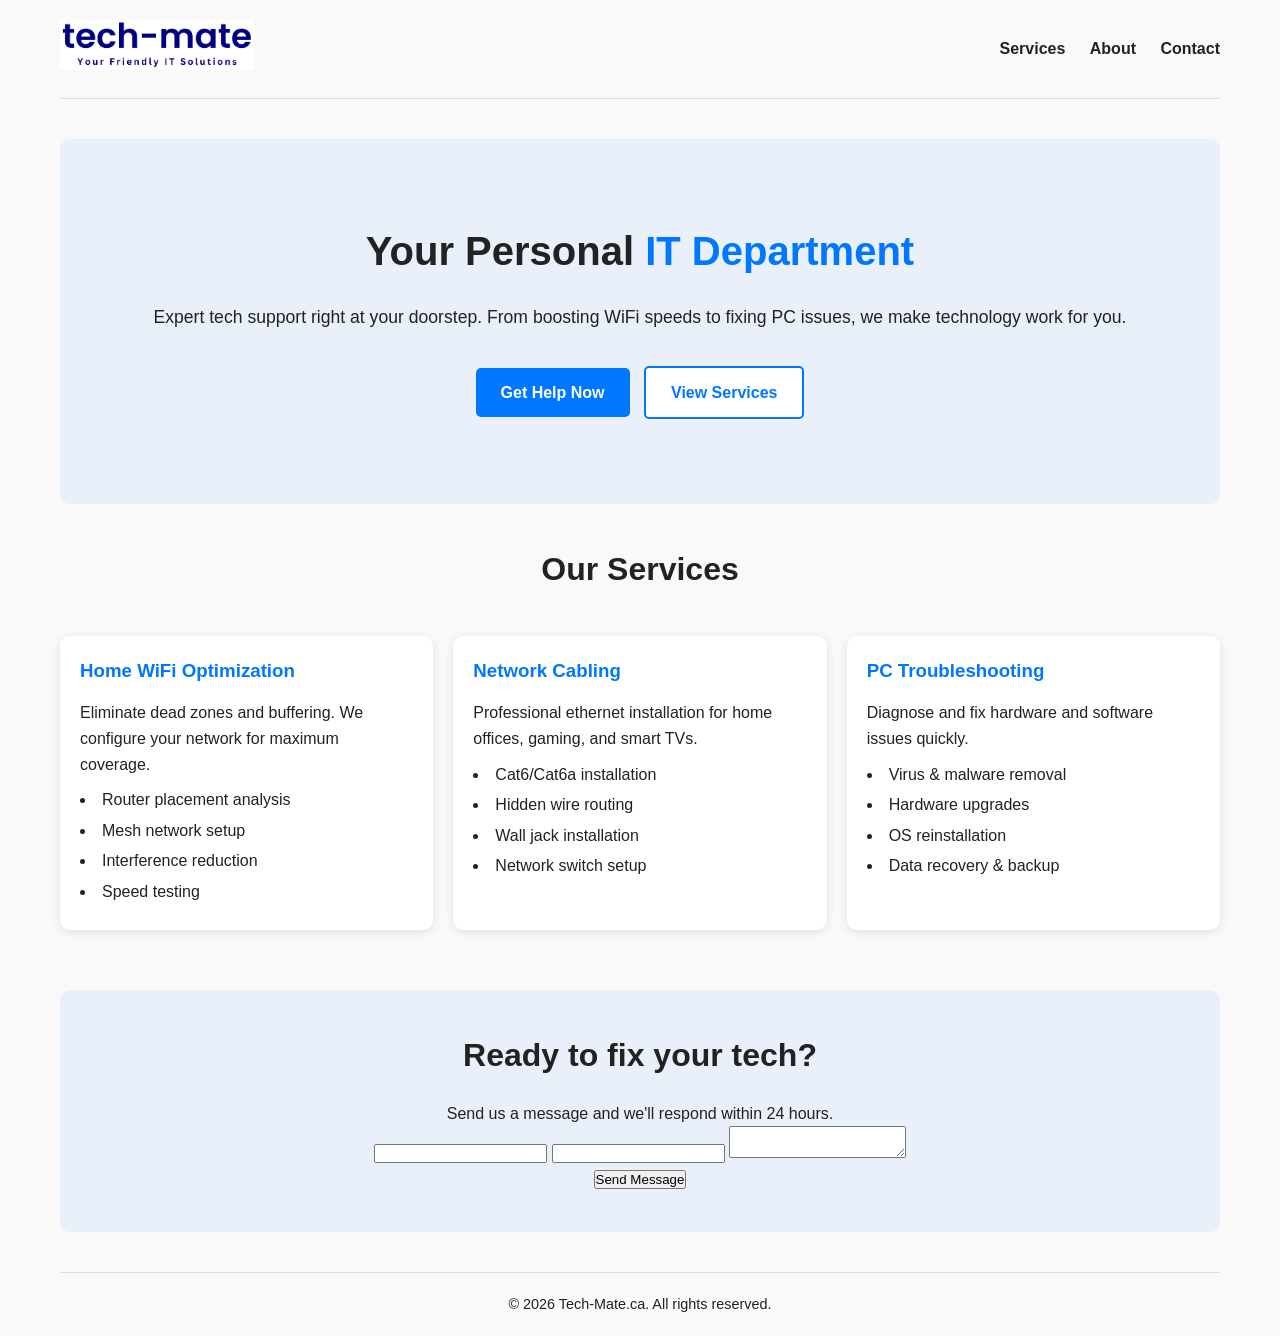
==== index.html @ 9d609108 "Update index.html" ====
<!DOCTYPE html>
<html lang="en">
<head>
  <meta charset="UTF-8">
  <meta name="viewport" content="width=device-width, initial-scale=1.0">
  <title>Tech-Mate Support</title>
  <link rel="icon" href="Tech-Mate Support_files/logo.png" type="image/png">
  <link rel="stylesheet" href="Tech-Mate Support_files/styles.css">
  <script src="Tech-Mate Support_files/script.js" defer></script>
</head>
<body>
  <div class="site-wrapper">
    <!-- Header -->
    <header class="site-header">
      <a href="index.html" class="logo">
        <img src="Tech-Mate Support_files/tech-mate.png" alt="Tech-Mate Logo">
      </a>
      <nav class="nav">
        <a href="#services">Services</a>
        <a href="#about">About</a>
        <a href="#contact">Contact</a>
      </nav>
    </header>

    <!-- Hero -->
    <section class="hero">
      <h1>Your Personal <span class="highlight">IT Department</span></h1>
      <p>Expert tech support right at your doorstep. From boosting WiFi speeds to fixing PC issues, we make technology work for you.</p>
      <a href="#contact" class="btn-primary">Get Help Now</a>
      <a href="#services" class="btn-secondary">View Services</a>
    </section>

    <!-- Services -->
    <section id="services" class="services">
      <h2>Our Services</h2>
      <div class="service-cards">
        <div class="card">
          <h3>Home WiFi Optimization</h3>
          <p>Eliminate dead zones and buffering. We configure your network for maximum coverage.</p>
          <ul>
            <li>Router placement analysis</li>
            <li>Mesh network setup</li>
            <li>Interference reduction</li>
            <li>Speed testing</li>
          </ul>
        </div>
        <div class="card">
          <h3>Network Cabling</h3>
          <p>Professional ethernet installation for home offices, gaming, and smart TVs.</p>
          <ul>
            <li>Cat6/Cat6a installation</li>
            <li>Hidden wire routing</li>
            <li>Wall jack installation</li>
            <li>Network switch setup</li>
          </ul>
        </div>
        <div class="card">
          <h3>PC Troubleshooting</h3>
          <p>Diagnose and fix hardware and software issues quickly.</p>
          <ul>
            <li>Virus & malware removal</li>
            <li>Hardware upgrades</li>
            <li>OS reinstallation</li>
            <li>Data recovery & backup</li>
          </ul>
        </div>
      </div>
    </section>

    <!-- Contact -->
    <section id="contact" class="contact">
      <h2>Ready to fix your tech?</h2>
      <p>Send us a message and we'll respond within 24 hours.</p>
      <form action="https://formsubmit.co/info@tech-mate.ca" method="POST" class="space-y-6">
        <div class="form-row">
          <input type="text" name="name" required>
          <input type="email" name="email" required>
          <textarea name="message" required></textarea>
        </div>
        <button type="submit">Send Message</button>
      </form>
    </section>

    <!-- Footer -->
    <footer class="site-footer">
      <p>© 2026 Tech-Mate.ca. All rights reserved.</p>
    </footer>
  </div>
</body>
</html>
---- Tech-Mate Support_files/styles.css ----
/* Reset some defaults */
* {
  margin: 0;
  padding: 0;
  box-sizing: border-box;
  font-family: Arial, sans-serif;
}

body {
  background-color: #f9f9f9;
  color: #222;
  line-height: 1.6;
}

/* Site Wrapper */
.site-wrapper {
  max-width: 1200px;
  margin: 0 auto;
  padding: 0 20px;
}

/* Header */
.site-header {
  display: flex;
  justify-content: space-between;
  align-items: center;
  padding: 20px 0;
  border-bottom: 1px solid #ddd;
}

.site-header .logo img {
  height: 50px;
}

.nav a {
  margin-left: 20px;
  text-decoration: none;
  color: #222;
  font-weight: bold;
}

.nav a:hover {
  color: #0077ff;
}

/* Hero Section */
.hero {
  text-align: center;
  padding: 80px 20px;
  background: #0077ff10;
  border-radius: 10px;
  margin: 40px 0;
}

.hero h1 {
  font-size: 2.5rem;
  margin-bottom: 20px;
}

.hero .highlight {
  color: #0077ff;
}

.hero p {
  font-size: 1.1rem;
  margin-bottom: 30px;
}

.btn-primary, .btn-secondary {
  display: inline-block;
  margin: 5px;
  padding: 12px 25px;
  border-radius: 5px;
  text-decoration: none;
  font-weight: bold;
  transition: 0.3s;
}

.btn-primary {
  background-color: #0077ff;
  color: #fff;
}

.btn-primary:hover {
  background-color: #005fcc;
}

.btn-secondary {
  background-color: #fff;
  color: #0077ff;
  border: 2px solid #0077ff;
}

.btn-secondary:hover {
  background-color: #0077ff;
  color: #fff;
}

/* Services */
.services {
  margin-bottom: 60px;
}

.services h2 {
  text-align: center;
  margin-bottom: 40px;
  font-size: 2rem;
}

.service-cards {
  display: flex;
  flex-wrap: wrap;
  gap: 20px;
  justify-content: center;
}

.card {
  background: #fff;
  border-radius: 10px;
  padding: 20px;
  flex: 1 1 300px;
  box-shadow: 0 2px 10px rgba(0,0,0,0.1);
}

.card h3 {
  margin-bottom: 15px;
  color: #0077ff;
}

.card ul {
  margin-top: 10px;
  list-style: disc inside;
}

.card li {
  margin-bottom: 5px;
}

/* Contact */
.contact {
  background: #0077ff10;
  border-radius: 10px;
  padding: 40px 20px;
  text-align: center;
  margin-bottom: 40px;
}

.contact h2 {
  font-size: 2rem;
  margin-bottom: 20px;
}

.contact-form {
  max-width: 600px;
  margin: 0 auto;
  text-align: left;
}

.contact-form .form-row {
  display: flex;
  gap: 10px;
  margin-bottom: 10px;
}

.contact-form input, 
.contact-form select, 
.contact-form textarea {
  width: 100%;
  padding: 10px;
  margin-bottom: 15px;
  border-radius: 5px;
  border: 1px solid #ccc;
  font-size: 1rem;
}

.contact-form textarea {
  min-height: 120px;
  resize: vertical;
}

.contact-form button {
  background-color: #0077ff;
  color: #fff;
  border: none;
  padding: 12px 25px;
  border-radius: 5px;
  cursor: pointer;
  font-weight: bold;
}

.contact-form button:hover {
  background-color: #005fcc;
}

/* Footer */
.site-footer {
  text-align: center;
  padding: 20px 0;
  border-top: 1px solid #ddd;
  font-size: 0.9rem;
}

/* Responsive */
@media (max-width: 768px) {
  .service-cards {
    flex-direction: column;
    align-items: center;
  }

  .contact-form .form-row {
    flex-direction: column;
  }

  .nav a {
    margin-left: 10px;
  }
}
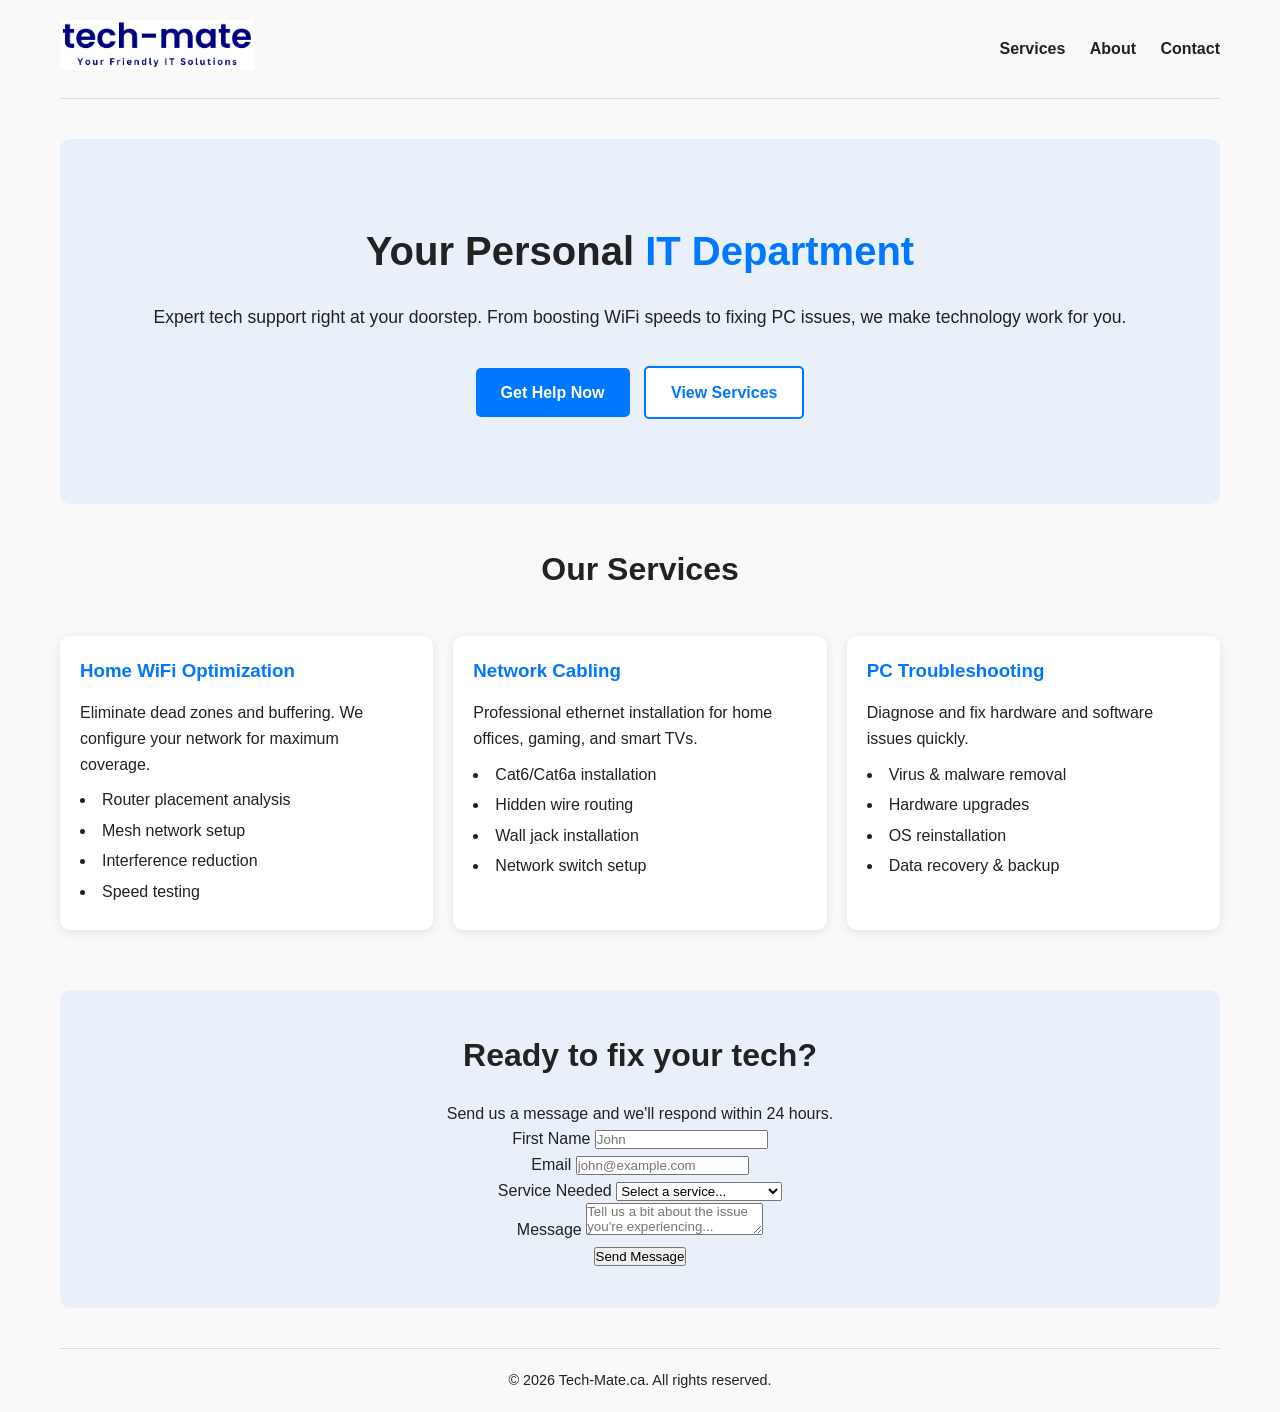
==== commit 52d80de1: "Update index.html" ====
--- a/index.html
+++ b/index.html
@@ -71,14 +71,50 @@
     <section id="contact" class="contact">
       <h2>Ready to fix your tech?</h2>
       <p>Send us a message and we'll respond within 24 hours.</p>
-      <form action="https://formsubmit.co/info@tech-mate.ca" method="POST" class="space-y-6">
-        <div class="form-row">
-          <input type="text" name="name" required>
-          <input type="email" name="email" required>
-          <textarea name="message" required></textarea>
-        </div>
-        <button type="submit">Send Message</button>
-      </form>
+      <div class="p-10 lg:p-16 bg-slate-50">
+  <form action="https://formsubmit.co/info@tech-mate.ca" method="POST" class="space-y-6">
+    <!-- Redirect to a thank-you page after submit -->
+    <input type="hidden" name="_next" value="https://tech-mate.ca/thank-you.html">
+    <!-- Disable Formsubmit captcha -->
+    <input type="hidden" name="_captcha" value="false">
+
+    <div class="grid grid-cols-1 sm:grid-cols-2 gap-6">
+      <div class="space-y-2">
+        <label for="firstName" class="text-sm font-medium text-slate-700">First Name</label>
+        <input type="text" id="firstName" name="name" placeholder="John" required
+          class="flex h-9 w-full rounded-md border px-3 py-1 text-base shadow-sm transition-colors focus-visible:outline-none focus-visible:ring-1 focus-visible:ring-ring disabled:cursor-not-allowed disabled:opacity-50 md:text-sm bg-white border-slate-200">
+      </div>
+      <div class="space-y-2">
+        <label for="email" class="text-sm font-medium text-slate-700">Email</label>
+        <input type="email" id="email" name="email" placeholder="john@example.com" required
+          class="flex h-9 w-full rounded-md border px-3 py-1 text-base shadow-sm transition-colors focus-visible:outline-none focus-visible:ring-1 focus-visible:ring-ring disabled:cursor-not-allowed disabled:opacity-50 md:text-sm bg-white border-slate-200">
+      </div>
+    </div>
+
+    <div class="space-y-2">
+      <label for="service" class="text-sm font-medium text-slate-700">Service Needed</label>
+      <select id="service" name="service"
+        class="flex h-10 w-full rounded-md border border-slate-200 bg-white px-3 py-2 text-sm focus-visible:outline-none focus-visible:ring-2 focus-visible:ring-slate-950 focus-visible:ring-offset-2 disabled:cursor-not-allowed disabled:opacity-50">
+        <option value="">Select a service...</option>
+        <option value="wifi">Home WiFi Optimization</option>
+        <option value="cabling">Network Cabling</option>
+        <option value="pc">PC Troubleshooting</option>
+        <option value="other">Other / Not Sure</option>
+      </select>
+    </div>
+
+    <div class="space-y-2">
+      <label for="message" class="text-sm font-medium text-slate-700">Message</label>
+      <textarea id="message" name="message" placeholder="Tell us a bit about the issue you're experiencing..." required
+        class="flex w-full rounded-md border px-3 py-2 text-base shadow-sm placeholder:text-muted-foreground focus-visible:outline-none focus-visible:ring-1 focus-visible:ring-ring disabled:cursor-not-allowed disabled:opacity-50 md:text-sm min-h-[120px] bg-white border-slate-200"></textarea>
+    </div>
+
+    <button type="submit"
+      class="inline-flex items-center justify-center gap-2 whitespace-nowrap font-medium focus-visible:outline-none focus-visible:ring-1 focus-visible:ring-ring disabled:pointer-events-none disabled:opacity-50 h-9 px-4 w-full bg-blue-600 hover:bg-blue-700 text-white py-6 text-lg rounded-xl shadow-md transition-all hover:-translate-y-0.5">
+      Send Message
+    </button>
+  </form>
+</div>
     </section>
 
     <!-- Footer -->
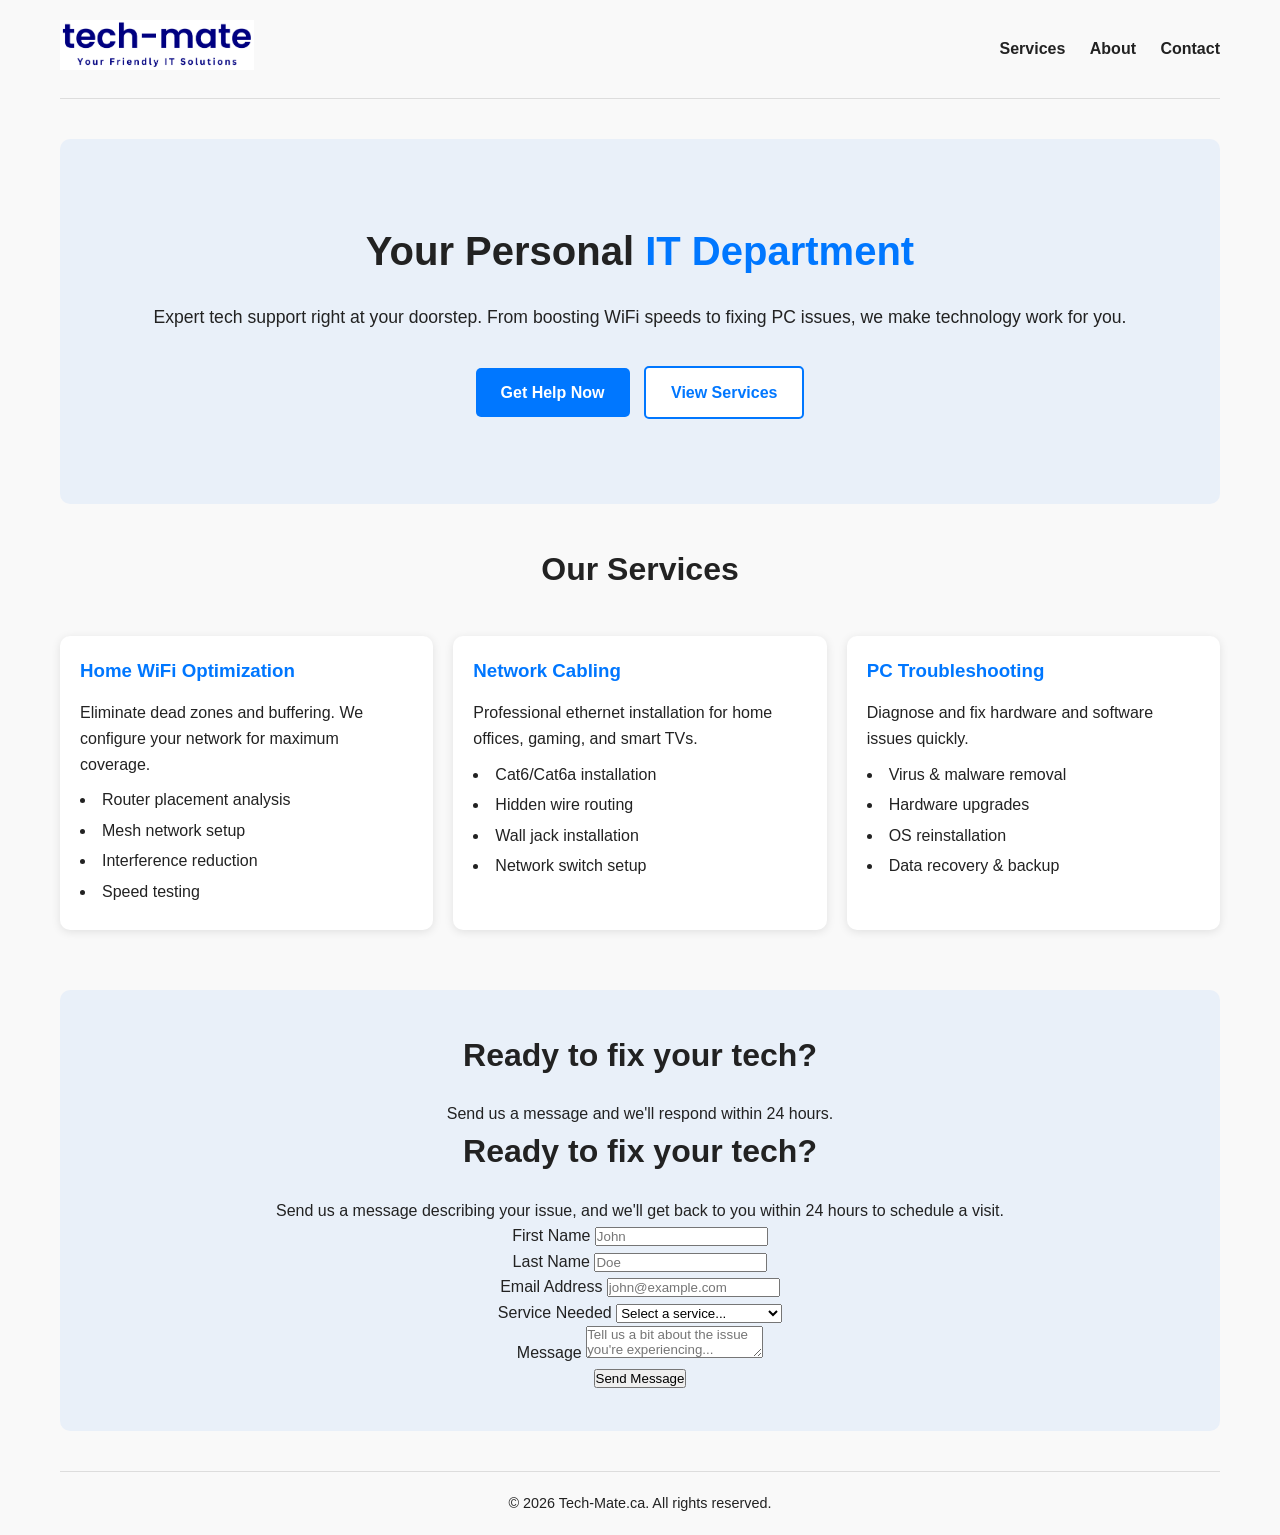
==== commit 42aadfbe: "Update index.html" ====
--- a/index.html
+++ b/index.html
@@ -71,30 +71,30 @@
     <section id="contact" class="contact">
       <h2>Ready to fix your tech?</h2>
       <p>Send us a message and we'll respond within 24 hours.</p>
-      <div class="p-10 lg:p-16 bg-slate-50">
+      <div class="p-10 lg:p-16 bg-slate-50 rounded-3xl shadow-2xl max-w-3xl mx-auto">
+  <h2 class="text-3xl md:text-4xl font-bold mb-6 text-slate-900">Ready to fix your tech?</h2>
+  <p class="text-slate-600 text-lg mb-10">Send us a message describing your issue, and we'll get back to you within 24 hours to schedule a visit.</p>
+
   <form action="https://formsubmit.co/info@tech-mate.ca" method="POST" class="space-y-6">
-    <!-- Redirect to a thank-you page after submit -->
-    <input type="hidden" name="_next" value="https://tech-mate.ca/thank-you.html">
-    <!-- Disable Formsubmit captcha -->
-    <input type="hidden" name="_captcha" value="false">
-
     <div class="grid grid-cols-1 sm:grid-cols-2 gap-6">
       <div class="space-y-2">
         <label for="firstName" class="text-sm font-medium text-slate-700">First Name</label>
-        <input type="text" id="firstName" name="name" placeholder="John" required
-          class="flex h-9 w-full rounded-md border px-3 py-1 text-base shadow-sm transition-colors focus-visible:outline-none focus-visible:ring-1 focus-visible:ring-ring disabled:cursor-not-allowed disabled:opacity-50 md:text-sm bg-white border-slate-200">
+        <input type="text" id="firstName" name="firstName" required placeholder="John" class="w-full h-10 px-3 py-1 border rounded-md text-base focus:ring-1 focus:ring-blue-600 focus:outline-none">
       </div>
       <div class="space-y-2">
-        <label for="email" class="text-sm font-medium text-slate-700">Email</label>
-        <input type="email" id="email" name="email" placeholder="john@example.com" required
-          class="flex h-9 w-full rounded-md border px-3 py-1 text-base shadow-sm transition-colors focus-visible:outline-none focus-visible:ring-1 focus-visible:ring-ring disabled:cursor-not-allowed disabled:opacity-50 md:text-sm bg-white border-slate-200">
+        <label for="lastName" class="text-sm font-medium text-slate-700">Last Name</label>
+        <input type="text" id="lastName" name="lastName" required placeholder="Doe" class="w-full h-10 px-3 py-1 border rounded-md text-base focus:ring-1 focus:ring-blue-600 focus:outline-none">
       </div>
     </div>
 
     <div class="space-y-2">
+      <label for="email" class="text-sm font-medium text-slate-700">Email Address</label>
+      <input type="email" id="email" name="email" required placeholder="john@example.com" class="w-full h-10 px-3 py-1 border rounded-md text-base focus:ring-1 focus:ring-blue-600 focus:outline-none">
+    </div>
+
+    <div class="space-y-2">
       <label for="service" class="text-sm font-medium text-slate-700">Service Needed</label>
-      <select id="service" name="service"
-        class="flex h-10 w-full rounded-md border border-slate-200 bg-white px-3 py-2 text-sm focus-visible:outline-none focus-visible:ring-2 focus-visible:ring-slate-950 focus-visible:ring-offset-2 disabled:cursor-not-allowed disabled:opacity-50">
+      <select id="service" name="service" class="w-full h-10 px-3 py-1 border rounded-md text-base focus:ring-1 focus:ring-blue-600 focus:outline-none">
         <option value="">Select a service...</option>
         <option value="wifi">Home WiFi Optimization</option>
         <option value="cabling">Network Cabling</option>
@@ -105,12 +105,13 @@
 
     <div class="space-y-2">
       <label for="message" class="text-sm font-medium text-slate-700">Message</label>
-      <textarea id="message" name="message" placeholder="Tell us a bit about the issue you're experiencing..." required
-        class="flex w-full rounded-md border px-3 py-2 text-base shadow-sm placeholder:text-muted-foreground focus-visible:outline-none focus-visible:ring-1 focus-visible:ring-ring disabled:cursor-not-allowed disabled:opacity-50 md:text-sm min-h-[120px] bg-white border-slate-200"></textarea>
+      <textarea id="message" name="message" required placeholder="Tell us a bit about the issue you're experiencing..." class="w-full px-3 py-2 h-32 border rounded-md text-base focus:ring-1 focus:ring-blue-600 focus:outline-none"></textarea>
     </div>
 
-    <button type="submit"
-      class="inline-flex items-center justify-center gap-2 whitespace-nowrap font-medium focus-visible:outline-none focus-visible:ring-1 focus-visible:ring-ring disabled:pointer-events-none disabled:opacity-50 h-9 px-4 w-full bg-blue-600 hover:bg-blue-700 text-white py-6 text-lg rounded-xl shadow-md transition-all hover:-translate-y-0.5">
+    <!-- Formsubmit hidden field to prevent redirect -->
+    <input type="hidden" name="_captcha" value="false">
+
+    <button type="submit" class="w-full sm:w-auto bg-blue-600 hover:bg-blue-700 text-white font-semibold py-3 px-6 rounded-xl shadow-md transition-transform hover:-translate-y-0.5">
       Send Message
     </button>
   </form>
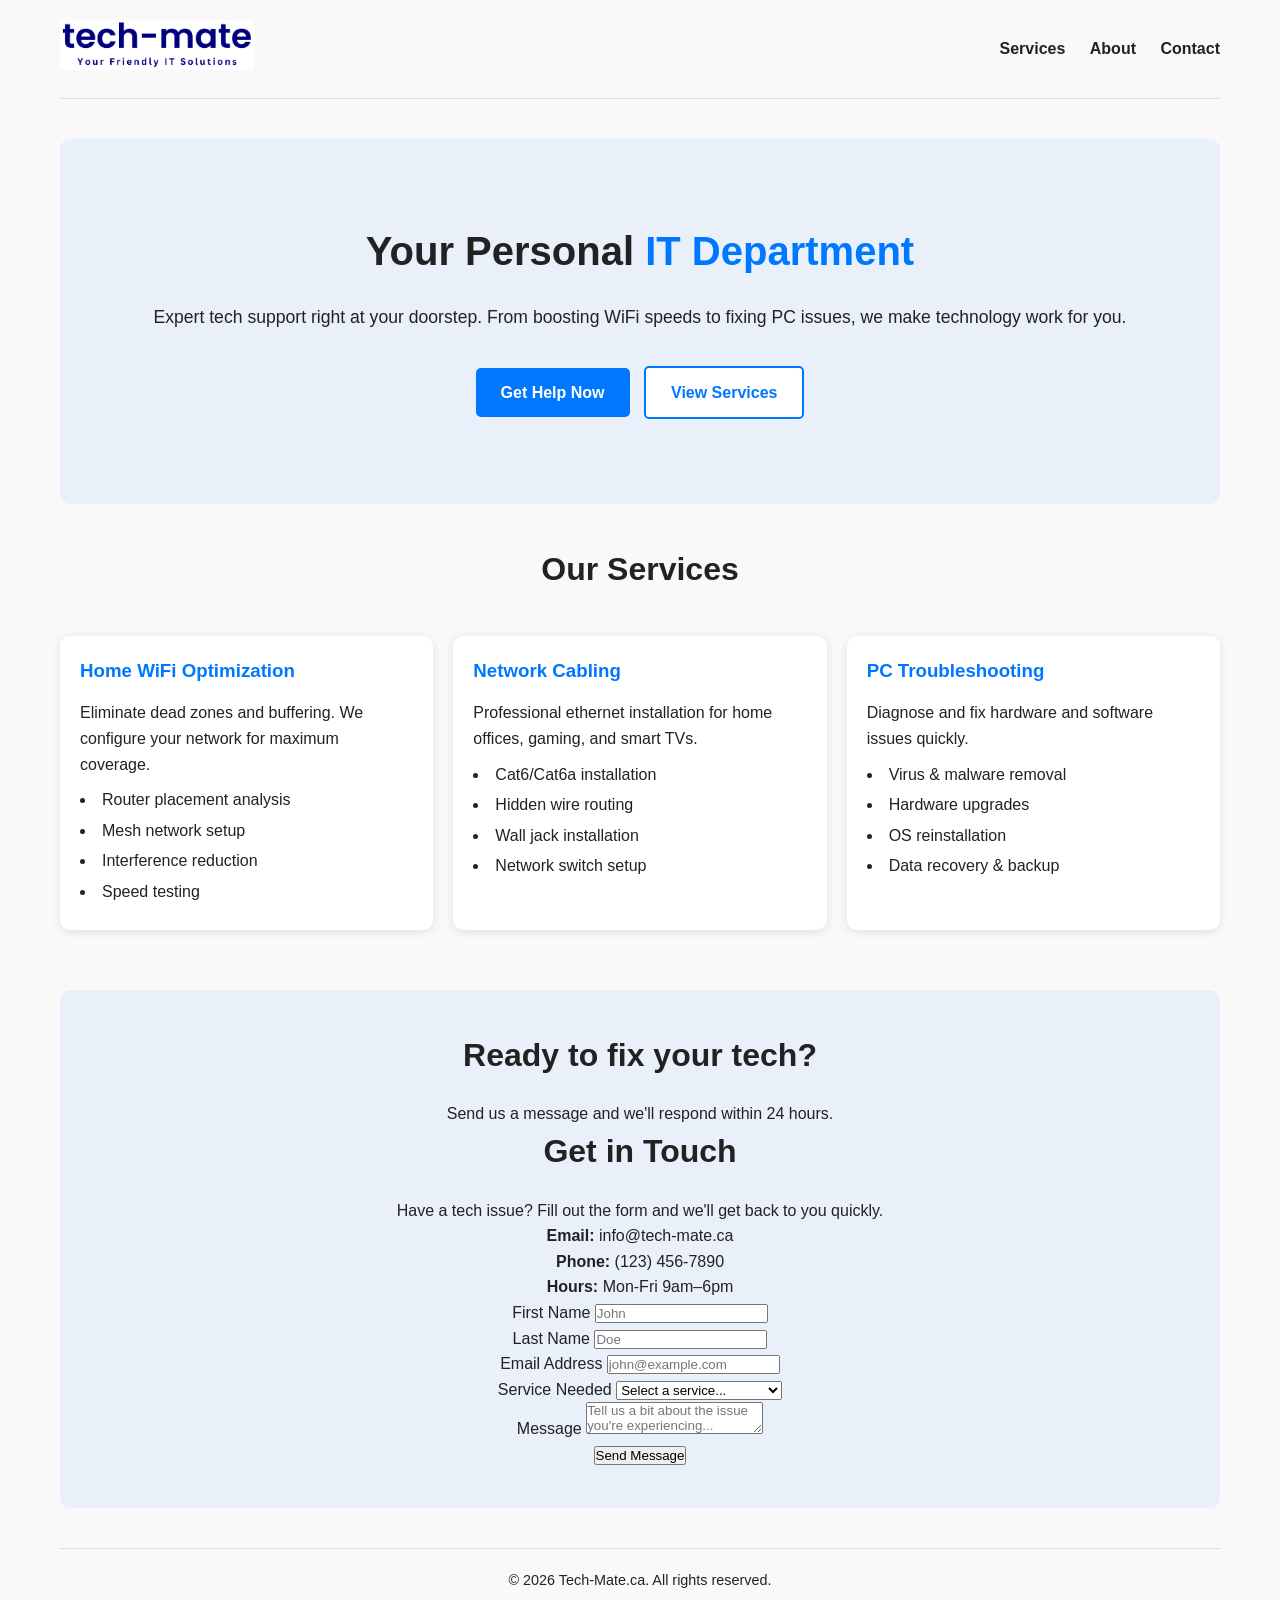
==== commit 646ba352: "Update index.html" ====
--- a/index.html
+++ b/index.html
@@ -71,50 +71,61 @@
     <section id="contact" class="contact">
       <h2>Ready to fix your tech?</h2>
       <p>Send us a message and we'll respond within 24 hours.</p>
-      <div class="p-10 lg:p-16 bg-slate-50 rounded-3xl shadow-2xl max-w-3xl mx-auto">
-  <h2 class="text-3xl md:text-4xl font-bold mb-6 text-slate-900">Ready to fix your tech?</h2>
-  <p class="text-slate-600 text-lg mb-10">Send us a message describing your issue, and we'll get back to you within 24 hours to schedule a visit.</p>
+      <div class="max-w-6xl mx-auto my-16 bg-white rounded-3xl shadow-2xl overflow-hidden flex flex-col lg:flex-row">
+  <!-- Sidebar / Contact Info -->
+  <div class="lg:w-1/3 bg-blue-600 text-white p-10 flex flex-col justify-center">
+    <h2 class="text-3xl font-bold mb-4">Get in Touch</h2>
+    <p class="mb-6">Have a tech issue? Fill out the form and we'll get back to you quickly.</p>
+    <div class="space-y-3 text-sm">
+      <div><strong>Email:</strong> info@tech-mate.ca</div>
+      <div><strong>Phone:</strong> (123) 456-7890</div>
+      <div><strong>Hours:</strong> Mon-Fri 9am–6pm</div>
+    </div>
+  </div>
 
-  <form action="https://formsubmit.co/info@tech-mate.ca" method="POST" class="space-y-6">
-    <div class="grid grid-cols-1 sm:grid-cols-2 gap-6">
+  <!-- Form -->
+  <div class="lg:w-2/3 p-10">
+    <form action="https://formsubmit.co/info@tech-mate.ca" method="POST" class="space-y-6">
+      <div class="grid grid-cols-1 sm:grid-cols-2 gap-6">
+        <div class="space-y-2">
+          <label for="firstName" class="text-sm font-medium text-slate-700">First Name</label>
+          <input type="text" id="firstName" name="firstName" required placeholder="John" class="w-full h-10 px-3 py-1 border rounded-md text-base focus:ring-1 focus:ring-blue-600 focus:outline-none">
+        </div>
+        <div class="space-y-2">
+          <label for="lastName" class="text-sm font-medium text-slate-700">Last Name</label>
+          <input type="text" id="lastName" name="lastName" required placeholder="Doe" class="w-full h-10 px-3 py-1 border rounded-md text-base focus:ring-1 focus:ring-blue-600 focus:outline-none">
+        </div>
+      </div>
+
       <div class="space-y-2">
-        <label for="firstName" class="text-sm font-medium text-slate-700">First Name</label>
-        <input type="text" id="firstName" name="firstName" required placeholder="John" class="w-full h-10 px-3 py-1 border rounded-md text-base focus:ring-1 focus:ring-blue-600 focus:outline-none">
+        <label for="email" class="text-sm font-medium text-slate-700">Email Address</label>
+        <input type="email" id="email" name="email" required placeholder="john@example.com" class="w-full h-10 px-3 py-1 border rounded-md text-base focus:ring-1 focus:ring-blue-600 focus:outline-none">
       </div>
+
       <div class="space-y-2">
-        <label for="lastName" class="text-sm font-medium text-slate-700">Last Name</label>
-        <input type="text" id="lastName" name="lastName" required placeholder="Doe" class="w-full h-10 px-3 py-1 border rounded-md text-base focus:ring-1 focus:ring-blue-600 focus:outline-none">
+        <label for="service" class="text-sm font-medium text-slate-700">Service Needed</label>
+        <select id="service" name="service" class="w-full h-10 px-3 py-1 border rounded-md text-base focus:ring-1 focus:ring-blue-600 focus:outline-none">
+          <option value="">Select a service...</option>
+          <option value="wifi">Home WiFi Optimization</option>
+          <option value="cabling">Network Cabling</option>
+          <option value="pc">PC Troubleshooting</option>
+          <option value="other">Other / Not Sure</option>
+        </select>
       </div>
-    </div>
 
-    <div class="space-y-2">
-      <label for="email" class="text-sm font-medium text-slate-700">Email Address</label>
-      <input type="email" id="email" name="email" required placeholder="john@example.com" class="w-full h-10 px-3 py-1 border rounded-md text-base focus:ring-1 focus:ring-blue-600 focus:outline-none">
-    </div>
+      <div class="space-y-2">
+        <label for="message" class="text-sm font-medium text-slate-700">Message</label>
+        <textarea id="message" name="message" required placeholder="Tell us a bit about the issue you're experiencing..." class="w-full px-3 py-2 h-32 border rounded-md text-base focus:ring-1 focus:ring-blue-600 focus:outline-none"></textarea>
+      </div>
 
-    <div class="space-y-2">
-      <label for="service" class="text-sm font-medium text-slate-700">Service Needed</label>
-      <select id="service" name="service" class="w-full h-10 px-3 py-1 border rounded-md text-base focus:ring-1 focus:ring-blue-600 focus:outline-none">
-        <option value="">Select a service...</option>
-        <option value="wifi">Home WiFi Optimization</option>
-        <option value="cabling">Network Cabling</option>
-        <option value="pc">PC Troubleshooting</option>
-        <option value="other">Other / Not Sure</option>
-      </select>
-    </div>
+      <!-- Formsubmit hidden field to prevent redirect -->
+      <input type="hidden" name="_captcha" value="false">
 
-    <div class="space-y-2">
-      <label for="message" class="text-sm font-medium text-slate-700">Message</label>
-      <textarea id="message" name="message" required placeholder="Tell us a bit about the issue you're experiencing..." class="w-full px-3 py-2 h-32 border rounded-md text-base focus:ring-1 focus:ring-blue-600 focus:outline-none"></textarea>
-    </div>
-
-    <!-- Formsubmit hidden field to prevent redirect -->
-    <input type="hidden" name="_captcha" value="false">
-
-    <button type="submit" class="w-full sm:w-auto bg-blue-600 hover:bg-blue-700 text-white font-semibold py-3 px-6 rounded-xl shadow-md transition-transform hover:-translate-y-0.5">
-      Send Message
-    </button>
-  </form>
+      <button type="submit" class="w-full sm:w-auto bg-blue-600 hover:bg-blue-700 text-white font-semibold py-3 px-6 rounded-xl shadow-md transition-transform hover:-translate-y-0.5">
+        Send Message
+      </button>
+    </form>
+  </div>
 </div>
     </section>
 
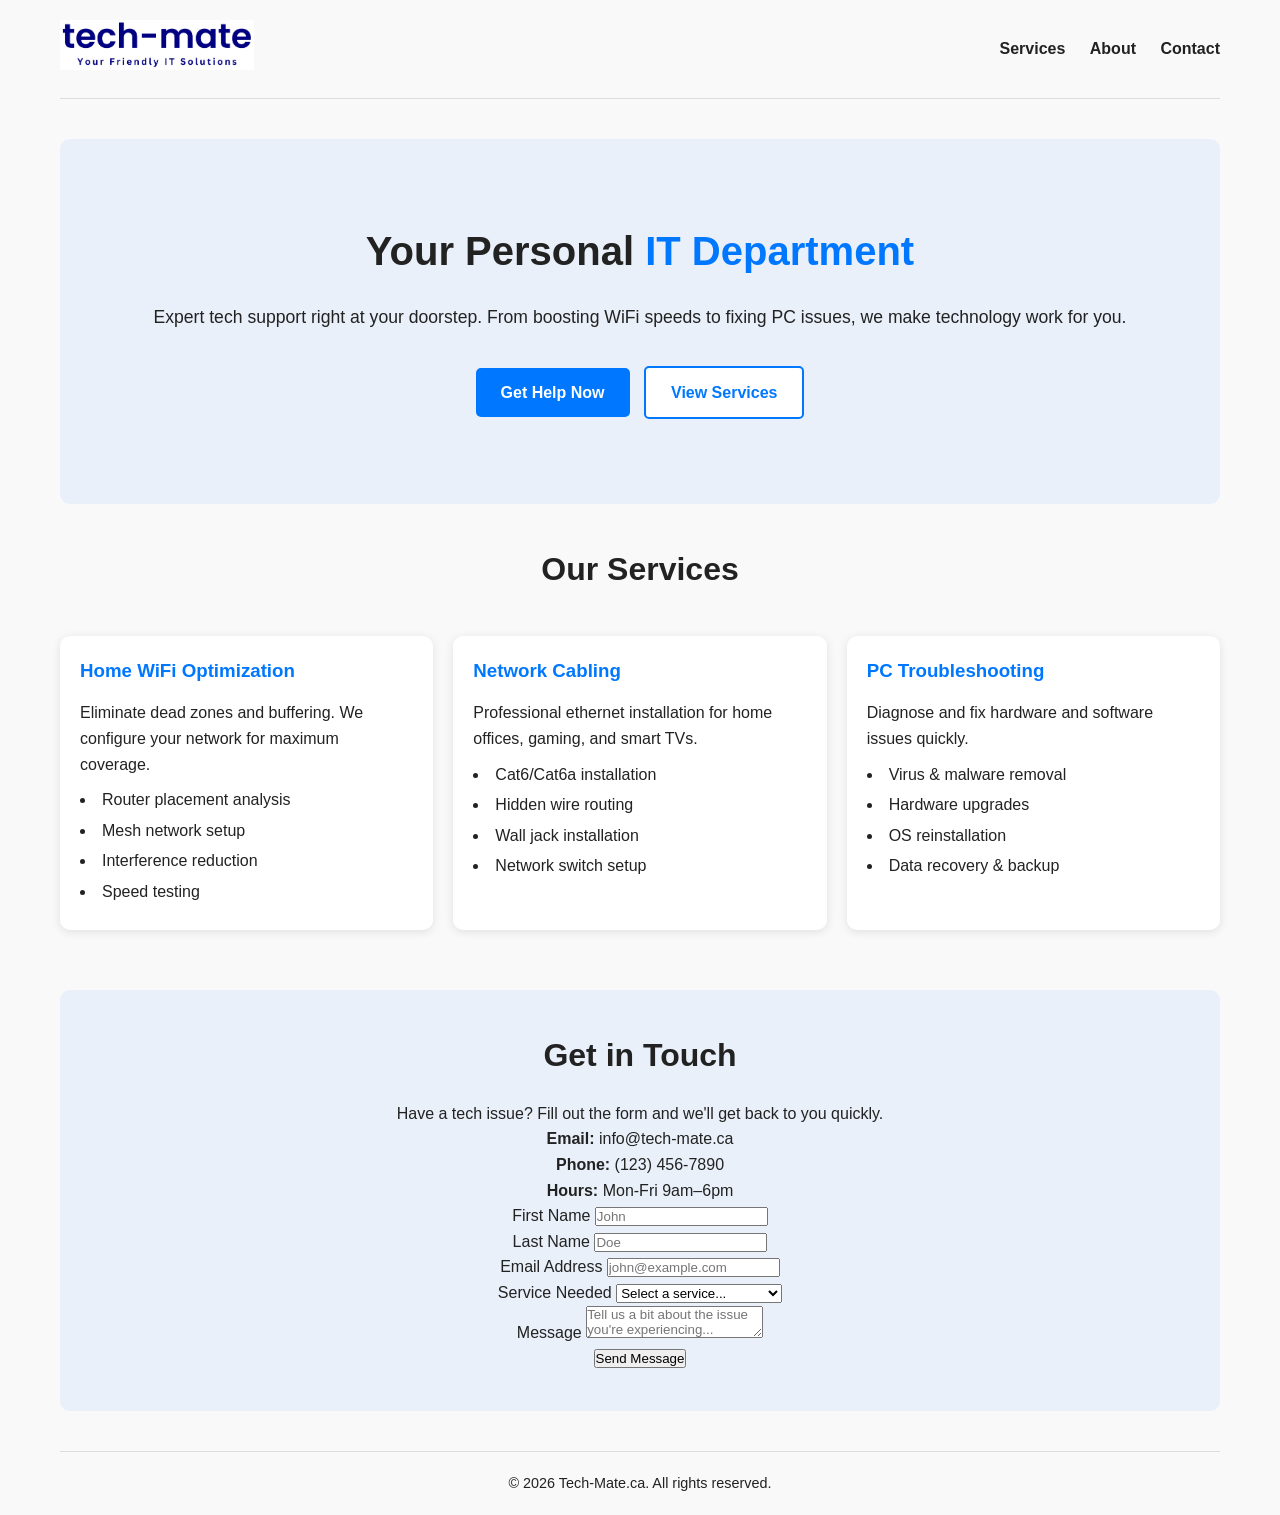
==== commit f373a893: "Update index.html" ====
--- a/index.html
+++ b/index.html
@@ -69,9 +69,9 @@
 
     <!-- Contact -->
     <section id="contact" class="contact">
-      <h2>Ready to fix your tech?</h2>
-      <p>Send us a message and we'll respond within 24 hours.</p>
-      <div class="max-w-6xl mx-auto my-16 bg-white rounded-3xl shadow-2xl overflow-hidden flex flex-col lg:flex-row">
+    <div class="max-w-6xl mx-auto my-16 bg-white rounded-3xl shadow-2xl overflow-hidden flex flex-col lg:flex-row">
+    <!-- Sidebar / Contact Info -->
+    <div class="max-w-6xl mx-auto my-16 bg-white rounded-3xl shadow-2xl overflow-hidden flex flex-col lg:flex-row">
   <!-- Sidebar / Contact Info -->
   <div class="lg:w-1/3 bg-blue-600 text-white p-10 flex flex-col justify-center">
     <h2 class="text-3xl font-bold mb-4">Get in Touch</h2>
@@ -127,6 +127,7 @@
     </form>
   </div>
 </div>
+    </div>  
     </section>
 
     <!-- Footer -->
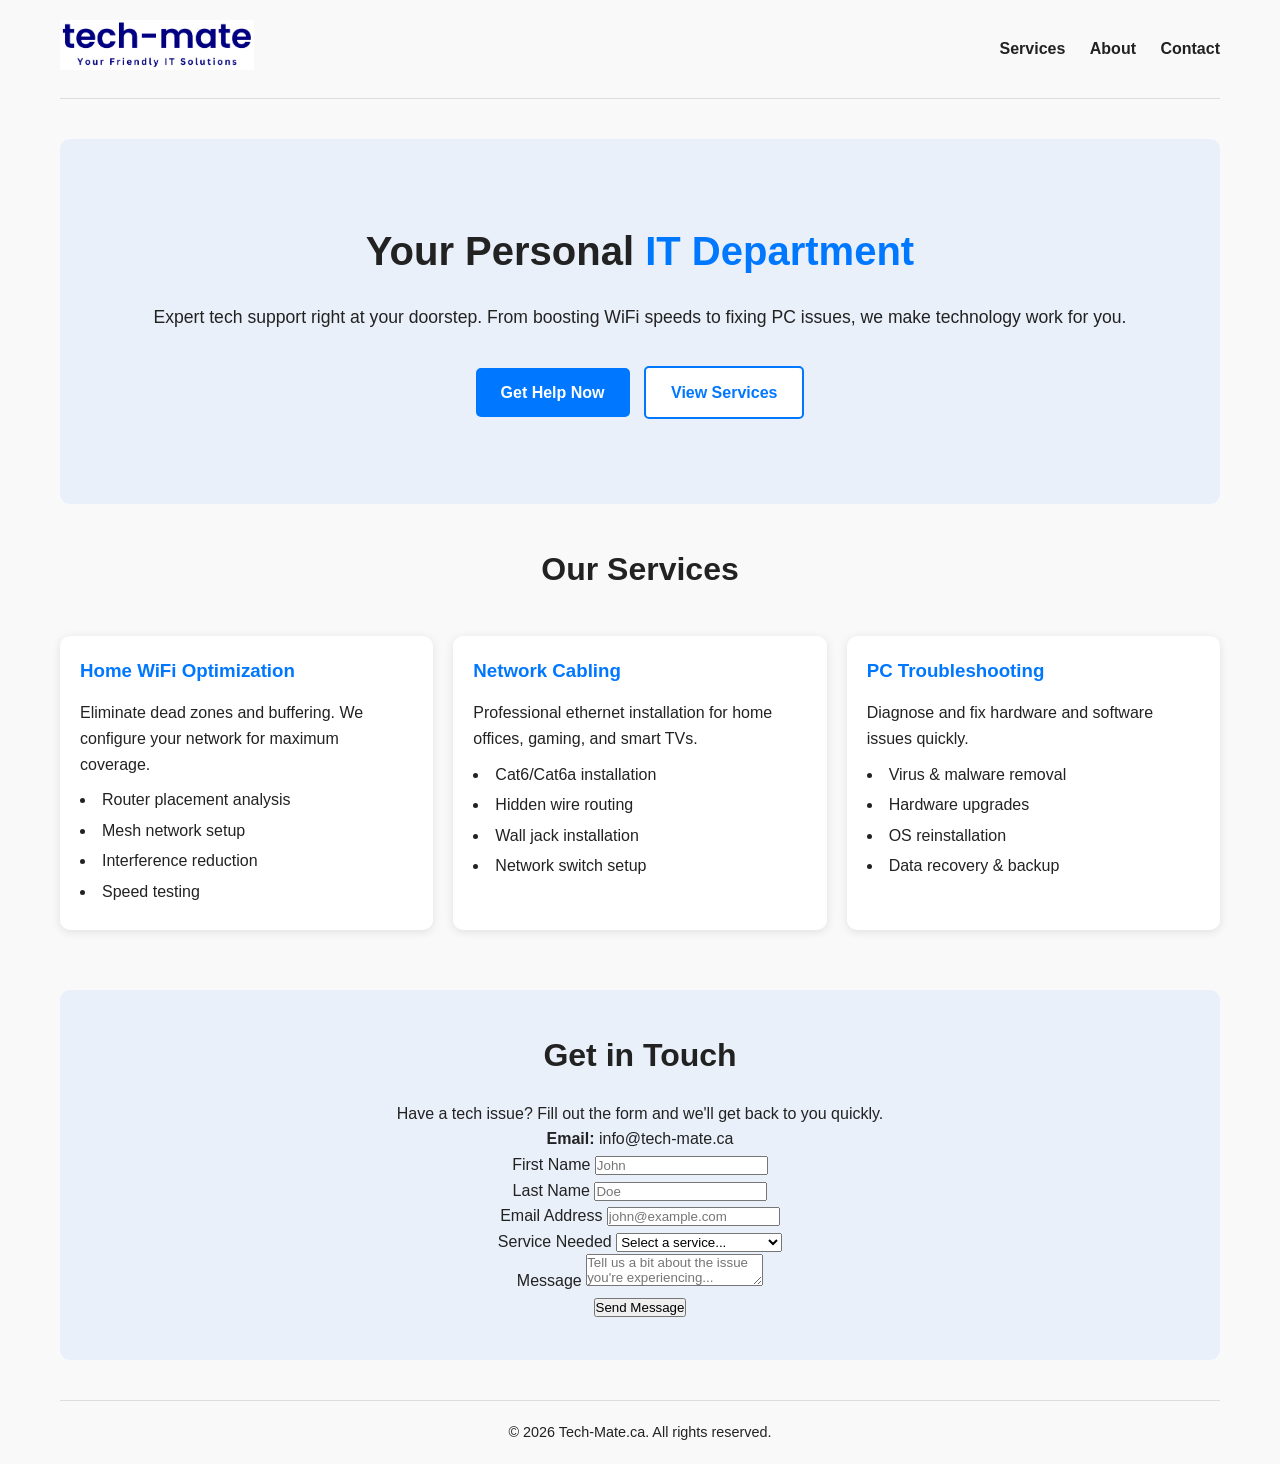
==== commit b51ee1f5: "Update index.html" ====
--- a/index.html
+++ b/index.html
@@ -78,8 +78,7 @@
     <p class="mb-6">Have a tech issue? Fill out the form and we'll get back to you quickly.</p>
     <div class="space-y-3 text-sm">
       <div><strong>Email:</strong> info@tech-mate.ca</div>
-      <div><strong>Phone:</strong> (123) 456-7890</div>
-      <div><strong>Hours:</strong> Mon-Fri 9am–6pm</div>
+      
     </div>
   </div>
 
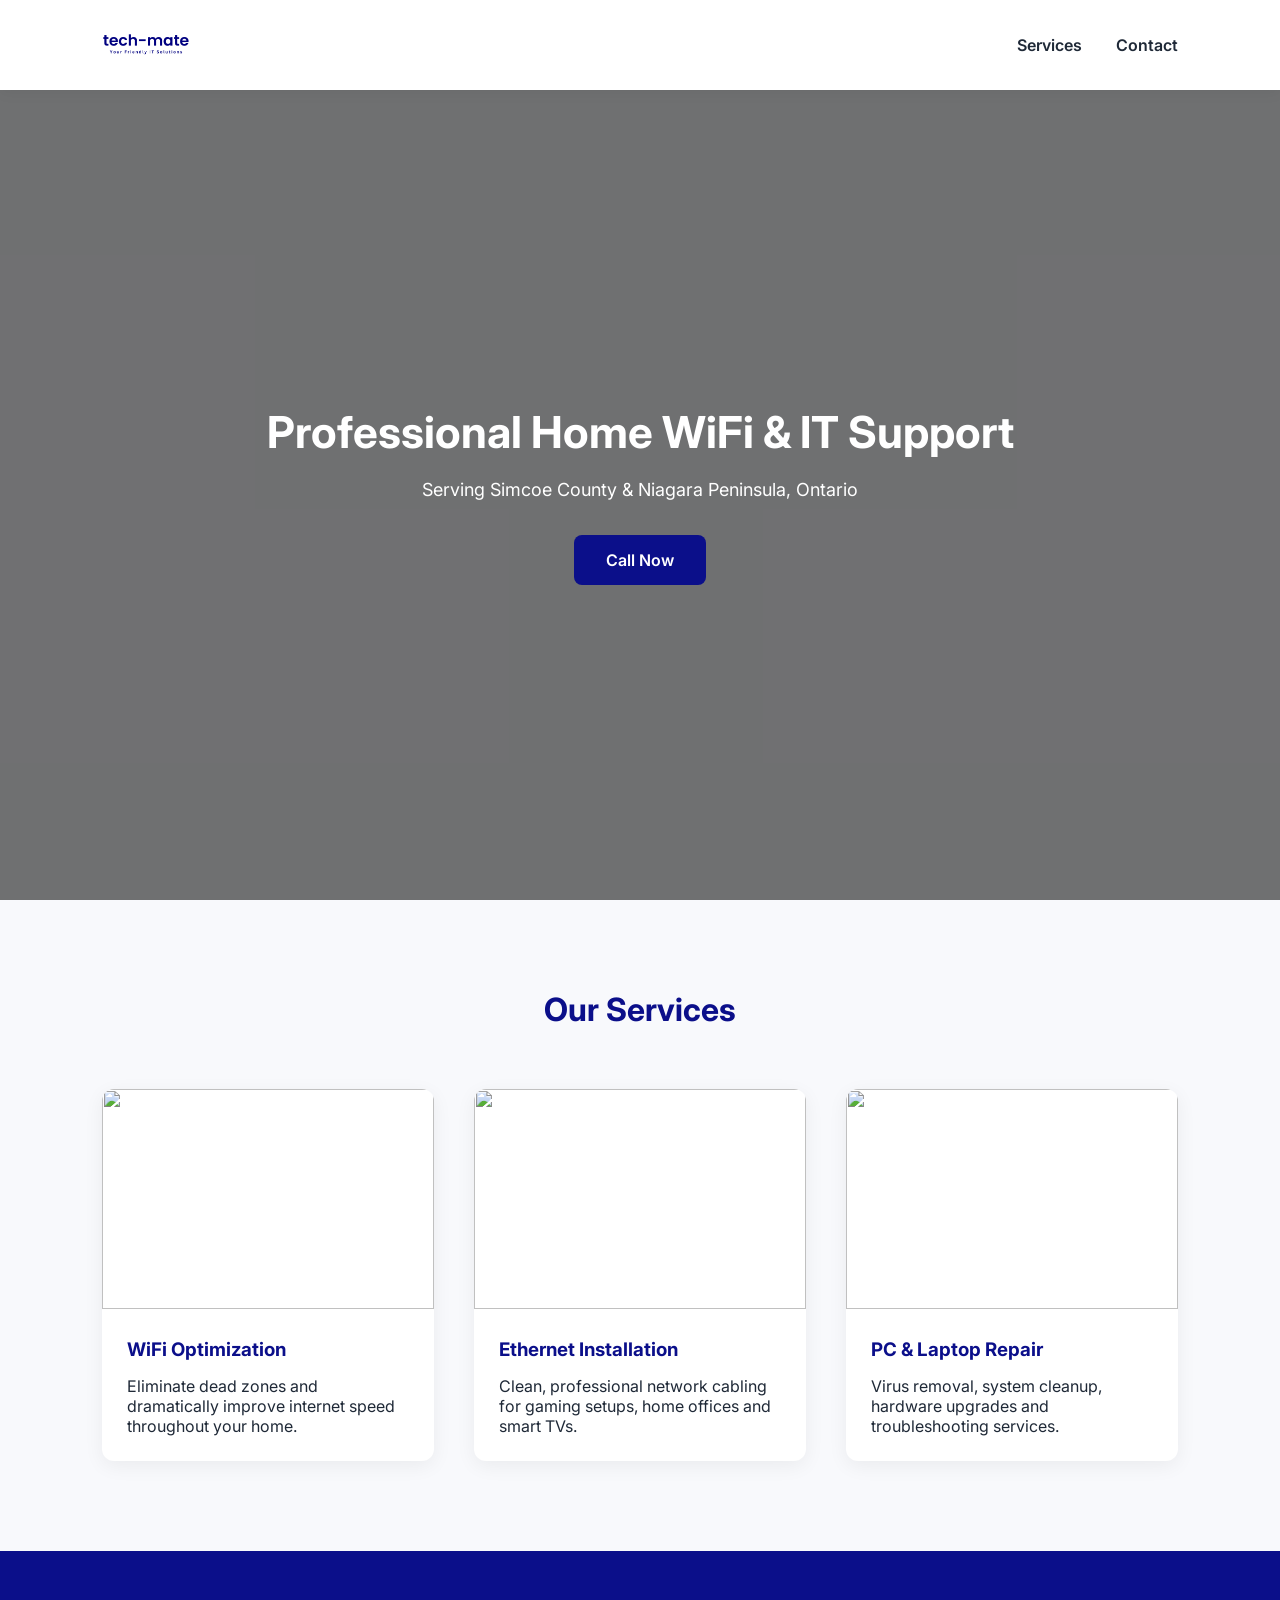
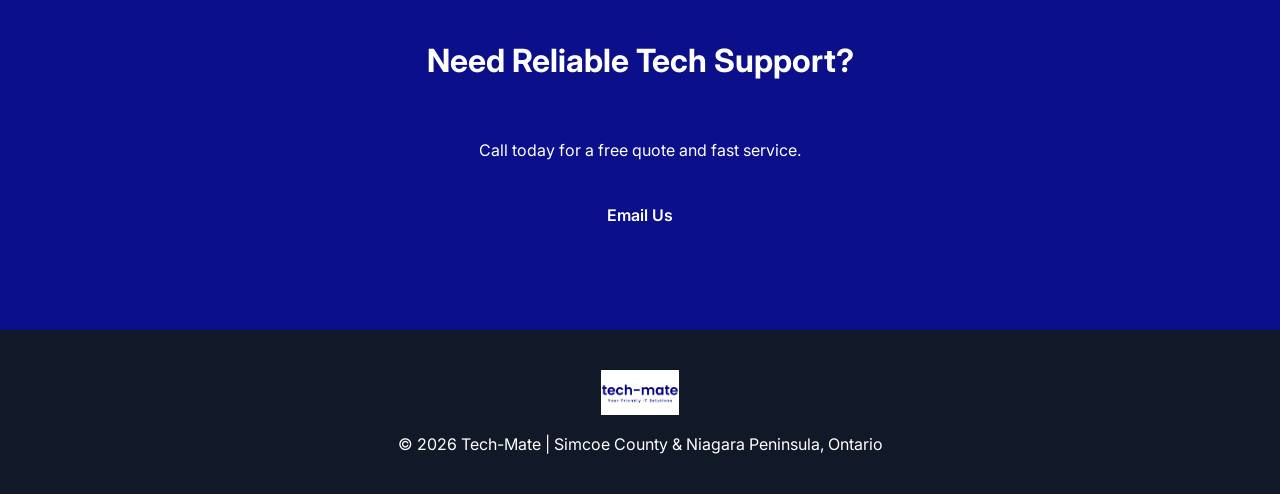
==== commit 0efc1220: "Add files via upload" ====
--- a/index.html
+++ b/index.html
@@ -1,138 +1,243 @@
-<!DOCTYPE html>
-<html lang="en">
-<head>
-  <meta charset="UTF-8">
-  <meta name="viewport" content="width=device-width, initial-scale=1.0">
-  <title>Tech-Mate Support</title>
-  <link rel="icon" href="Tech-Mate Support_files/logo.png" type="image/png">
-  <link rel="stylesheet" href="Tech-Mate Support_files/styles.css">
-  <script src="Tech-Mate Support_files/script.js" defer></script>
-</head>
-<body>
-  <div class="site-wrapper">
-    <!-- Header -->
-    <header class="site-header">
-      <a href="index.html" class="logo">
-        <img src="Tech-Mate Support_files/tech-mate.png" alt="Tech-Mate Logo">
-      </a>
-      <nav class="nav">
-        <a href="#services">Services</a>
-        <a href="#about">About</a>
-        <a href="#contact">Contact</a>
-      </nav>
-    </header>
-
-    <!-- Hero -->
-    <section class="hero">
-      <h1>Your Personal <span class="highlight">IT Department</span></h1>
-      <p>Expert tech support right at your doorstep. From boosting WiFi speeds to fixing PC issues, we make technology work for you.</p>
-      <a href="#contact" class="btn-primary">Get Help Now</a>
-      <a href="#services" class="btn-secondary">View Services</a>
-    </section>
-
-    <!-- Services -->
-    <section id="services" class="services">
-      <h2>Our Services</h2>
-      <div class="service-cards">
-        <div class="card">
-          <h3>Home WiFi Optimization</h3>
-          <p>Eliminate dead zones and buffering. We configure your network for maximum coverage.</p>
-          <ul>
-            <li>Router placement analysis</li>
-            <li>Mesh network setup</li>
-            <li>Interference reduction</li>
-            <li>Speed testing</li>
-          </ul>
-        </div>
-        <div class="card">
-          <h3>Network Cabling</h3>
-          <p>Professional ethernet installation for home offices, gaming, and smart TVs.</p>
-          <ul>
-            <li>Cat6/Cat6a installation</li>
-            <li>Hidden wire routing</li>
-            <li>Wall jack installation</li>
-            <li>Network switch setup</li>
-          </ul>
-        </div>
-        <div class="card">
-          <h3>PC Troubleshooting</h3>
-          <p>Diagnose and fix hardware and software issues quickly.</p>
-          <ul>
-            <li>Virus & malware removal</li>
-            <li>Hardware upgrades</li>
-            <li>OS reinstallation</li>
-            <li>Data recovery & backup</li>
-          </ul>
-        </div>
-      </div>
-    </section>
-
-    <!-- Contact -->
-    <section id="contact" class="contact">
-    <div class="max-w-6xl mx-auto my-16 bg-white rounded-3xl shadow-2xl overflow-hidden flex flex-col lg:flex-row">
-    <!-- Sidebar / Contact Info -->
-    <div class="max-w-6xl mx-auto my-16 bg-white rounded-3xl shadow-2xl overflow-hidden flex flex-col lg:flex-row">
-  <!-- Sidebar / Contact Info -->
-  <div class="lg:w-1/3 bg-blue-600 text-white p-10 flex flex-col justify-center">
-    <h2 class="text-3xl font-bold mb-4">Get in Touch</h2>
-    <p class="mb-6">Have a tech issue? Fill out the form and we'll get back to you quickly.</p>
-    <div class="space-y-3 text-sm">
-      <div><strong>Email:</strong> info@tech-mate.ca</div>
-      
-    </div>
-  </div>
-
-  <!-- Form -->
-  <div class="lg:w-2/3 p-10">
-    <form action="https://formsubmit.co/info@tech-mate.ca" method="POST" class="space-y-6">
-      <div class="grid grid-cols-1 sm:grid-cols-2 gap-6">
-        <div class="space-y-2">
-          <label for="firstName" class="text-sm font-medium text-slate-700">First Name</label>
-          <input type="text" id="firstName" name="firstName" required placeholder="John" class="w-full h-10 px-3 py-1 border rounded-md text-base focus:ring-1 focus:ring-blue-600 focus:outline-none">
-        </div>
-        <div class="space-y-2">
-          <label for="lastName" class="text-sm font-medium text-slate-700">Last Name</label>
-          <input type="text" id="lastName" name="lastName" required placeholder="Doe" class="w-full h-10 px-3 py-1 border rounded-md text-base focus:ring-1 focus:ring-blue-600 focus:outline-none">
-        </div>
-      </div>
-
-      <div class="space-y-2">
-        <label for="email" class="text-sm font-medium text-slate-700">Email Address</label>
-        <input type="email" id="email" name="email" required placeholder="john@example.com" class="w-full h-10 px-3 py-1 border rounded-md text-base focus:ring-1 focus:ring-blue-600 focus:outline-none">
-      </div>
-
-      <div class="space-y-2">
-        <label for="service" class="text-sm font-medium text-slate-700">Service Needed</label>
-        <select id="service" name="service" class="w-full h-10 px-3 py-1 border rounded-md text-base focus:ring-1 focus:ring-blue-600 focus:outline-none">
-          <option value="">Select a service...</option>
-          <option value="wifi">Home WiFi Optimization</option>
-          <option value="cabling">Network Cabling</option>
-          <option value="pc">PC Troubleshooting</option>
-          <option value="other">Other / Not Sure</option>
-        </select>
-      </div>
-
-      <div class="space-y-2">
-        <label for="message" class="text-sm font-medium text-slate-700">Message</label>
-        <textarea id="message" name="message" required placeholder="Tell us a bit about the issue you're experiencing..." class="w-full px-3 py-2 h-32 border rounded-md text-base focus:ring-1 focus:ring-blue-600 focus:outline-none"></textarea>
-      </div>
-
-      <!-- Formsubmit hidden field to prevent redirect -->
-      <input type="hidden" name="_captcha" value="false">
-
-      <button type="submit" class="w-full sm:w-auto bg-blue-600 hover:bg-blue-700 text-white font-semibold py-3 px-6 rounded-xl shadow-md transition-transform hover:-translate-y-0.5">
-        Send Message
-      </button>
-    </form>
-  </div>
-</div>
-    </div>  
-    </section>
-
-    <!-- Footer -->
-    <footer class="site-footer">
-      <p>© 2026 Tech-Mate.ca. All rights reserved.</p>
-    </footer>
-  </div>
-</body>
-</html>
+<!DOCTYPE html>
+<html lang="en">
+<head>
+<meta charset="UTF-8">
+<title>Tech-Mate | WiFi & IT Services in Simcoe & Niagara</title>
+<meta name="viewport" content="width=device-width, initial-scale=1.0">
+<meta name="description" content="Tech-Mate provides professional WiFi optimization, Ethernet installation and PC repair in Simcoe County and Niagara Peninsula, Ontario.">
+
+<link href="https://fonts.googleapis.com/css2?family=Inter:wght@400;600;700&display=swap" rel="stylesheet">
+
+<style>
+:root{
+    --primary:#0b0f8a;
+    --accent:#1e3aff;
+    --light:#f8f9fc;
+    --dark:#111827;
+}
+
+*{
+    margin:0;
+    padding:0;
+    box-sizing:border-box;
+    font-family:'Inter',sans-serif;
+}
+
+body{
+    background:var(--light);
+    color:#1f2937;
+}
+
+header{
+    background:white;
+    padding:18px 8%;
+    display:flex;
+    justify-content:space-between;
+    align-items:center;
+    box-shadow:0 2px 15px rgba(0,0,0,0.05);
+    position:sticky;
+    top:0;
+    z-index:100;
+}
+
+.logo img{
+    height:50px;
+}
+
+nav a{
+    text-decoration:none;
+    color:#1f2937;
+    margin-left:30px;
+    font-weight:600;
+}
+
+nav a:hover{
+    color:var(--primary);
+}
+
+.hero{
+    position:relative;
+    height:90vh;
+    background:url('https://images.unsplash.com/photo-1593642634367-d91a135587b5?auto=format&fit=crop&w=1600&q=80') center/cover no-repeat;
+    display:flex;
+    align-items:center;
+    justify-content:center;
+    text-align:center;
+    color:white;
+}
+
+.hero::after{
+    content:"";
+    position:absolute;
+    inset:0;
+    background:rgba(0,0,0,0.55);
+}
+
+.hero-content{
+    position:relative;
+    z-index:2;
+    max-width:750px;
+}
+
+.hero h1{
+    font-size:44px;
+    margin-bottom:20px;
+}
+
+.hero p{
+    font-size:18px;
+    margin-bottom:35px;
+}
+
+.btn{
+    display:inline-block;
+    padding:15px 32px;
+    background:var(--primary);
+    color:white;
+    border-radius:8px;
+    text-decoration:none;
+    font-weight:600;
+    transition:0.3s;
+}
+
+.btn:hover{
+    background:var(--accent);
+}
+
+section{
+    padding:90px 8%;
+}
+
+h2{
+    text-align:center;
+    font-size:32px;
+    margin-bottom:60px;
+    color:var(--primary);
+}
+
+.services{
+    display:grid;
+    grid-template-columns:repeat(auto-fit,minmax(280px,1fr));
+    gap:40px;
+}
+
+.card{
+    background:white;
+    border-radius:12px;
+    overflow:hidden;
+    box-shadow:0 5px 20px rgba(0,0,0,0.06);
+    transition:0.3s;
+}
+
+.card:hover{
+    transform:translateY(-6px);
+}
+
+.card img{
+    width:100%;
+    height:220px;
+    object-fit:cover;
+}
+
+.card-content{
+    padding:25px;
+}
+
+.card h3{
+    margin-bottom:15px;
+    color:var(--primary);
+}
+
+.cta{
+    background:var(--primary);
+    color:white;
+    text-align:center;
+}
+
+.cta h2{
+    color:white;
+}
+
+footer{
+    background:var(--dark);
+    color:white;
+    text-align:center;
+    padding:40px 20px;
+}
+
+footer img{
+    height:45px;
+    margin-bottom:15px;
+}
+
+@media(max-width:768px){
+    .hero h1{
+        font-size:28px;
+    }
+}
+</style>
+</head>
+<body>
+
+<header>
+    <div class="logo">
+        <img src="logo.png" alt="Tech-Mate Logo">
+    </div>
+    <nav>
+        <a href="#services">Services</a>
+        <a href="#contact">Contact</a>
+    </nav>
+</header>
+
+<section class="hero">
+    <div class="hero-content">
+        <h1>Professional Home WiFi & IT Support</h1>
+        <p>Serving Simcoe County & Niagara Peninsula, Ontario</p>
+        <a href="tel:7052298493" class="btn">Call Now</a>
+    </div>
+</section>
+
+<section id="services">
+    <h2>Our Services</h2>
+    <div class="services">
+
+        <div class="card">
+            <img src="https://images.unsplash.com/photo-1581092921461-eab62e97a780?auto=format&fit=crop&w=900&q=80">
+            <div class="card-content">
+                <h3>WiFi Optimization</h3>
+                <p>Eliminate dead zones and dramatically improve internet speed throughout your home.</p>
+            </div>
+        </div>
+
+        <div class="card">
+            <img src="https://images.unsplash.com/photo-1558494949-ef010cbdcc31?auto=format&fit=crop&w=900&q=80">
+            <div class="card-content">
+                <h3>Ethernet Installation</h3>
+                <p>Clean, professional network cabling for gaming setups, home offices and smart TVs.</p>
+            </div>
+        </div>
+
+        <div class="card">
+            <img src="https://images.unsplash.com/photo-1518770660439-4636190af475?auto=format&fit=crop&w=900&q=80">
+            <div class="card-content">
+                <h3>PC & Laptop Repair</h3>
+                <p>Virus removal, system cleanup, hardware upgrades and troubleshooting services.</p>
+            </div>
+        </div>
+
+    </div>
+</section>
+
+<section id="contact" class="cta">
+    <h2>Need Reliable Tech Support?</h2>
+    <p style="margin-bottom:30px;">Call today for a free quote and fast service.</p>
+    <a href="mailto:info@tech-mate.ca" class="btn">Email Us</a>
+</section>
+
+<footer>
+    <img src="logo.png" alt="Tech-Mate Logo">
+    <p>© 2026 Tech-Mate | Simcoe County & Niagara Peninsula, Ontario</p>
+</footer>
+
+</body>
+</html>
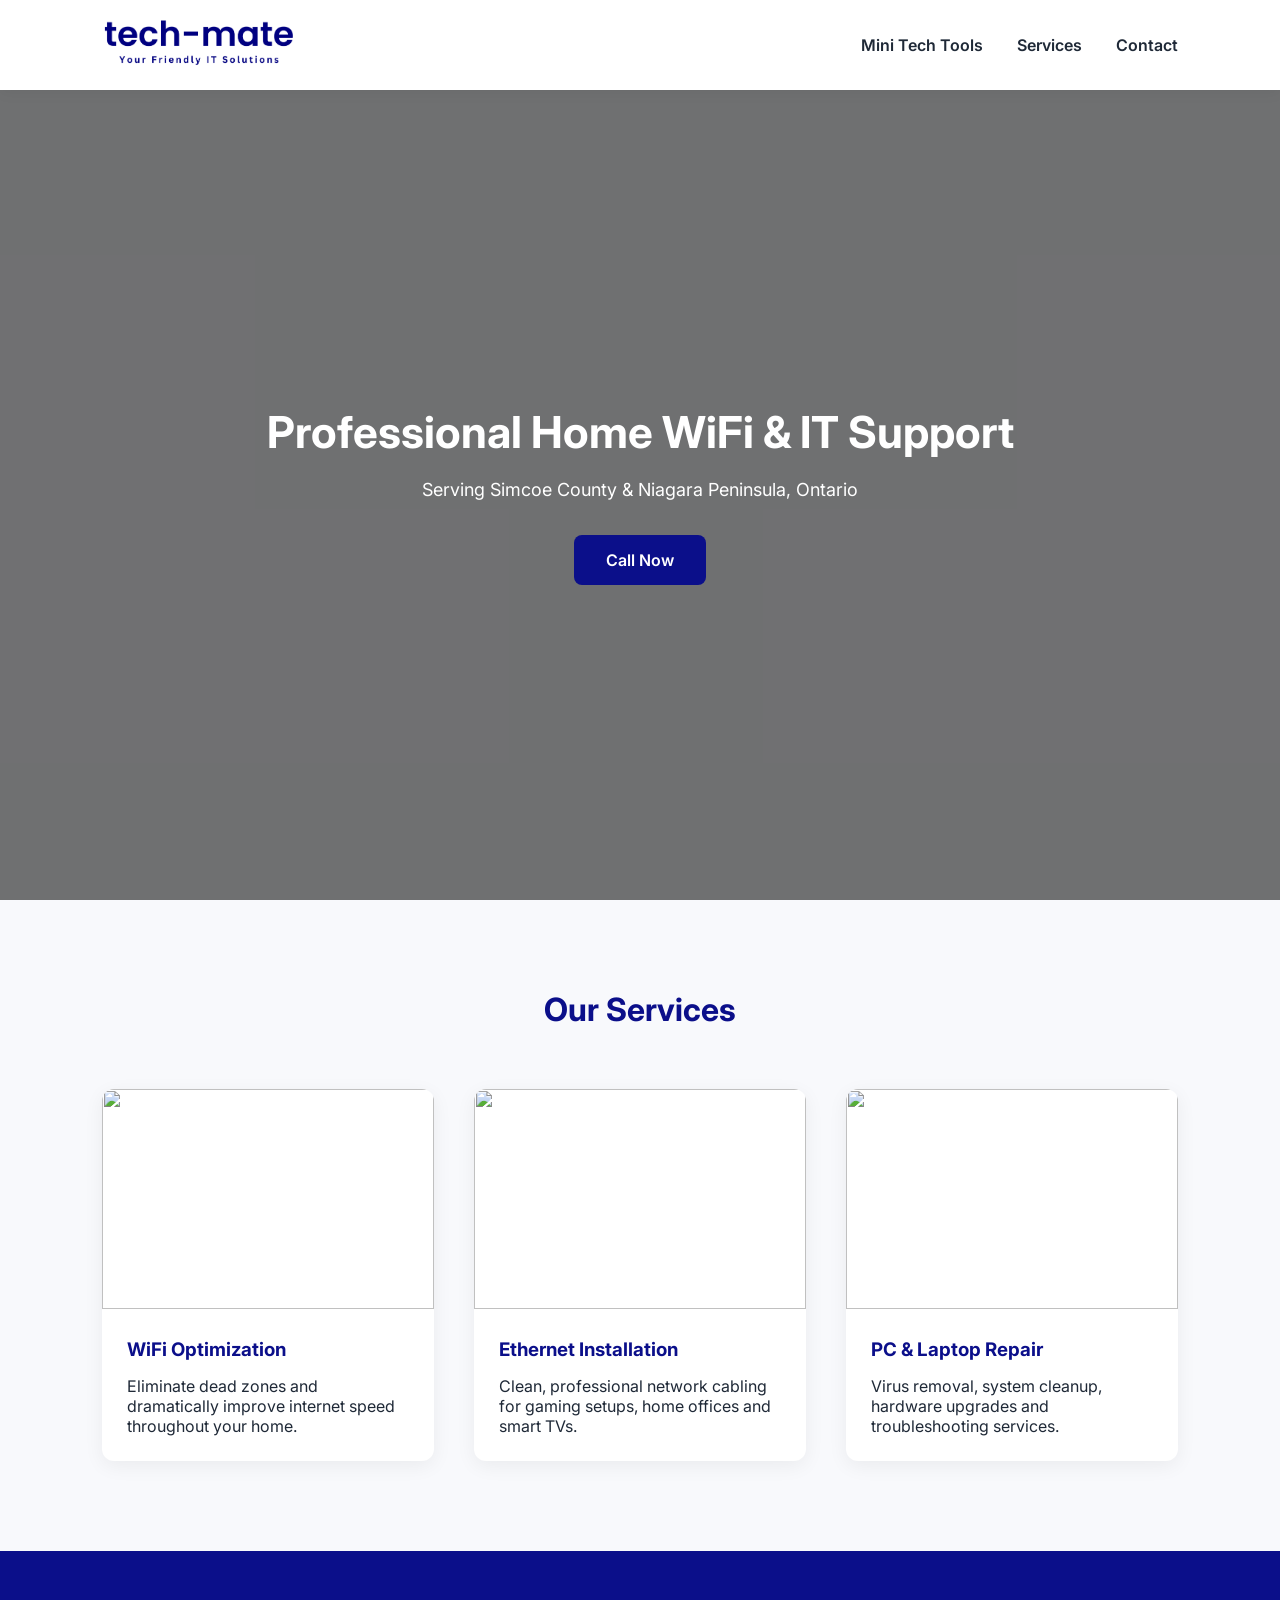
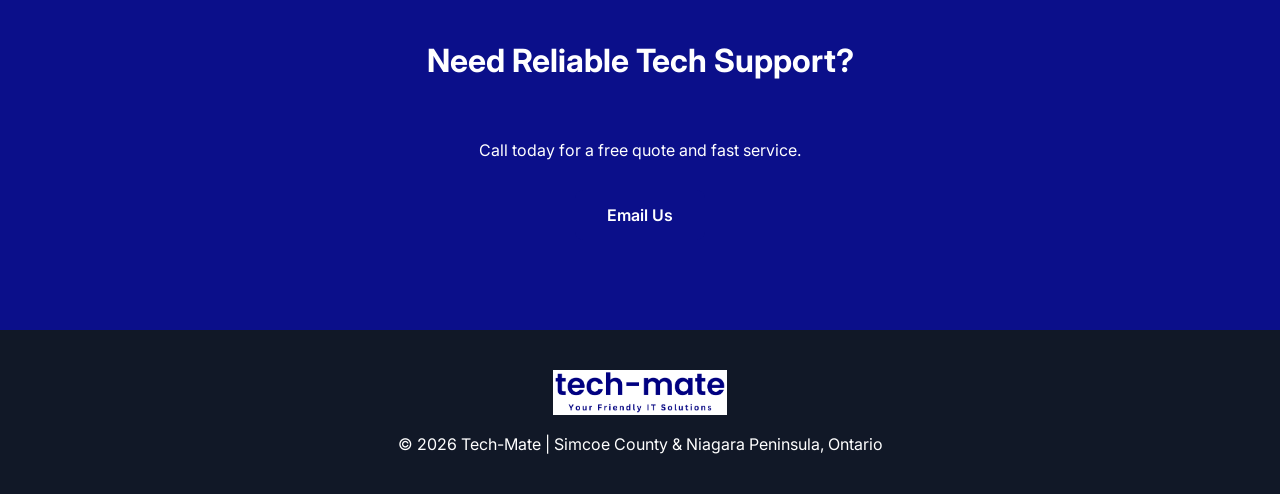
==== commit b63f2908: "Update index.html" ====
--- a/index.html
+++ b/index.html
@@ -184,6 +184,7 @@
         <img src="logo.png" alt="Tech-Mate Logo">
     </div>
     <nav>
+        <a href="mini-tools.html">Mini Tech Tools</a>
         <a href="#services">Services</a>
         <a href="#contact">Contact</a>
     </nav>
@@ -240,4 +241,5 @@
 </footer>
 
 </body>
-</html>+
+</html>
